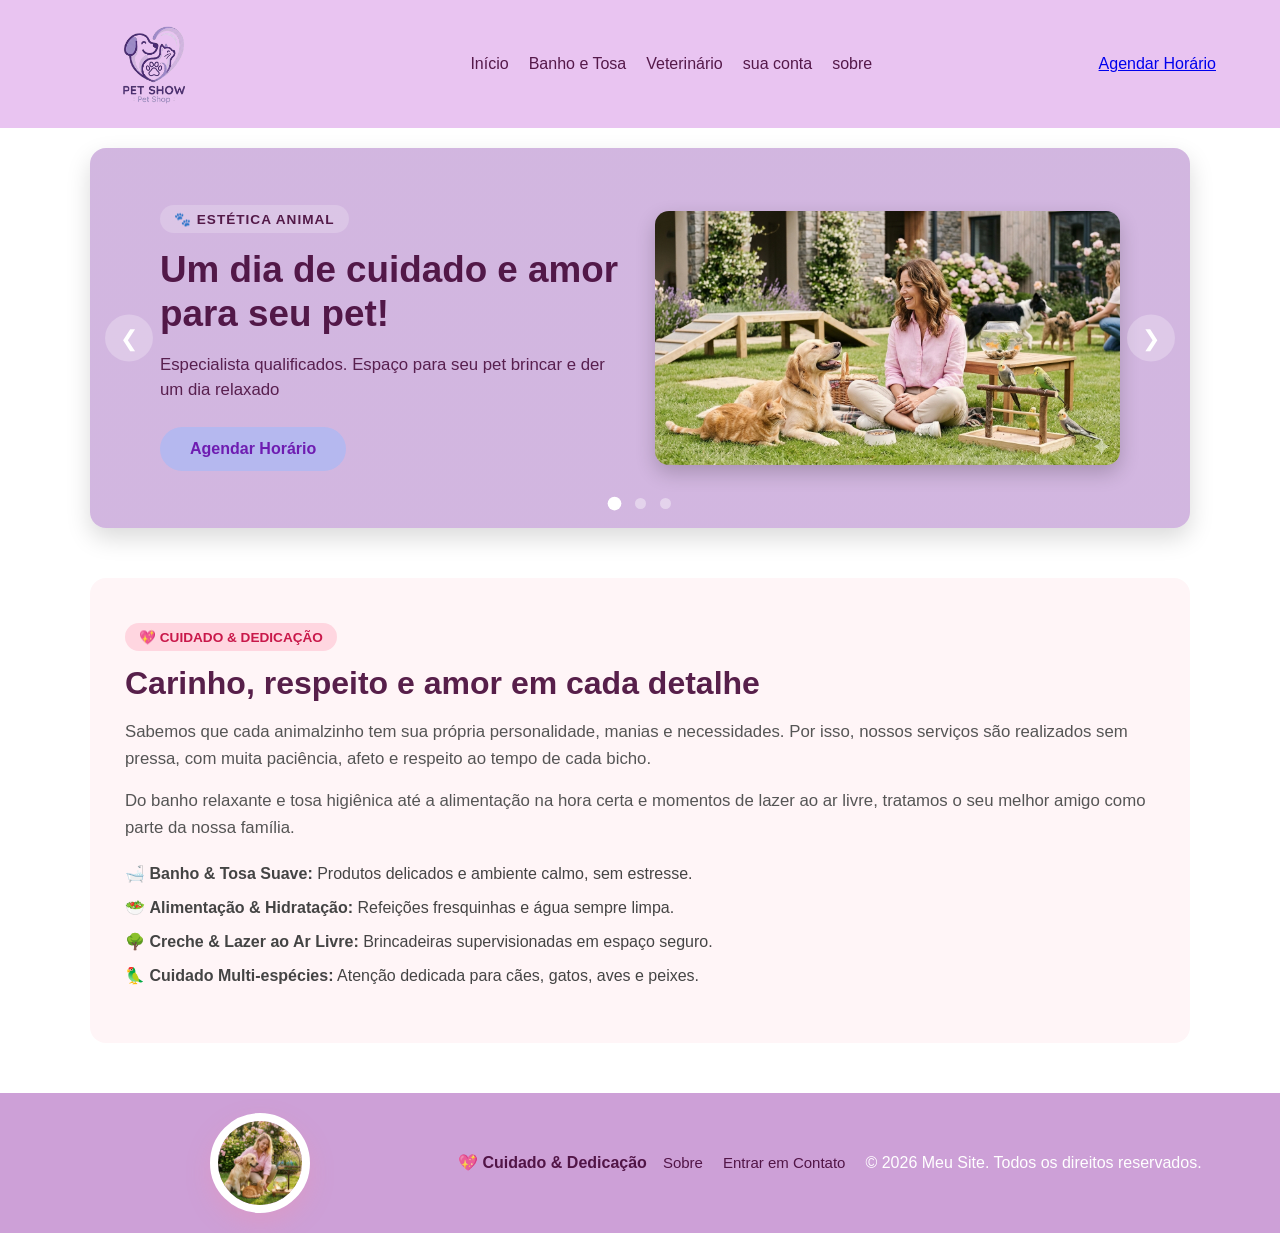
==== index.html @ 5ed7faa3 "Add files via upload" ====
<!DOCTYPE html>
<html lang="pt-BR">
<head>
  <meta charset="UTF-8">
 
  <!---- parte responsiva das telas -->
  <meta name="viewport" content="width=device-width, initial-scale=1.0">
    
  <title>Pet Shop</title>
  
  <!-- Link para CSS separado -->
  <link rel="stylesheet" href="style.css">
</head>
<body>

  <header>
    <!-- Logo -->
    <img src="img.png1.png" width="180" alt="120">

    <!-- Menu de Navegação -->
    <nav>
      <ul>
        <li><a href="index.html">Início</a></li>
        <li><a href="banhoetosa.html">Banho e Tosa</a></li>
        <li><a href="veterinario.html">Veterinário</a></li>
        <li><a href="suaconta.html">sua conta</a></li>
        <li><a href="sobre.html">sobre</a></li>
      </ul>
    </nav>

    <!-- Botão de Ação -->
    <a href="#agendar" class="btn-agendar">Agendar Horário</a>
  </header>

 <!-- Estrutura principal do carrossel -->
  <div class="carrossel">
    
    <!-- Faixa interna que desliza horizontalmente contendo todos os itens -->
    <div class="carrossel-trilho" id="trilho" >
      
      <!-- ================= ITEM 1 ================= -->
      <div class="carrossel-item" style="background: linear-gradient(135deg, #a167be7a 0%, #a167be7a  100%);">
        <div class="item-texto">
          <span class="item-etiqueta">🐾 Estética Animal</span>
          <h2> Um dia de cuidado e amor para seu pet!</h2>
          <p>Especialista qualificados. Espaço para seu pet brincar e der um dia relaxado </p>
          <a href="https://wa.me" target="_blank" class="item-botao">Agendar Horário</a>
        </div>
        <div class="item-imagem">
          <img src="img.png2.jpg" alt="Nosso espaço de cuidar do seu bicho">
        </div>
      </div>

      <!-- ================= ITEM 2 ================= -->
      <div class="carrossel-item" style="background: linear-gradient(135deg, #a167be7a 0%, #a167be7a 100%);">
        <div class="item-texto">
          <span class="item-etiqueta">🦴 Pet Shop & Delivery</span>
          <h2>Rações Super Premium com Entrega Rápida</h2>
          <p>As melhores marcas para cães e gatos entregues na sua porta em até 2 horas.</p>
          <a href="https://wa.me" target="_blank" class="item-botao" style="color: #6e1cb1;">Fazer Pedido</a>
        </div>
        <div class="item-imagem">
          <img src="img.png3.jpg" alt="Cachorro feliz">
        </div>
      </div>

    </div> <!-- fecha o trilho -->

<!-- Botões laterais de navegação -->
    <button class="seta anterior" onclick="moverCarrossel(-1)">&#10094;</button>
    <button class="seta proximo" onclick="moverCarrossel(1)">&#10095;</button>

    <!-- Indicadores inferiores (bolinhas) -->
    <div class="indicadores">
      <span class="bolinha ativa" onclick="irParaItem(0)"></span>
      <span class="bolinha" onclick="irParaItem(1)"></span>
      <span class="bolinha" onclick="irParaItem(2)"></span>
    </div>

  </div>

  <!-- Importa o arquivo JavaScript externo -->
  <script src="script.js"></script>


  <!-- ================= SEÇÃO SERVIÇOS & CARINHO ================= -->
  <section class="nossos-servicos">
    <div class="servicos-container">
      
      <!-- Lado Esquerdo: Imagem Redonda -->

      <!-- Lado Direito: Texto sobre os serviços, carinho e amor -->
      <div class="servicos-texto">
        <span class="servicos-etiqueta">💖 Cuidado & Dedicação</span>
        <h2>Carinho, respeito e amor em cada detalhe</h2>
        <p>
          Sabemos que cada animalzinho tem sua própria personalidade, manias e necessidades. Por isso, nossos serviços são realizados sem pressa, com muita paciência, afeto e respeito ao tempo de cada bicho.
        </p>
        <p>
          Do banho relaxante e tosa higiênica até a alimentação na hora certa e momentos de lazer ao ar livre, tratamos o seu melhor amigo como parte da nossa família.
        </p>

        <!-- Lista dos serviços oferecidos com amor -->
        <ul class="servicos-lista">
          <li>🛁 <strong>Banho & Tosa Suave:</strong> Produtos delicados e ambiente calmo, sem estresse.</li>
          <li>🥗 <strong>Alimentação & Hidratação:</strong> Refeições fresquinhas e água sempre limpa.</li>
          <li>🌳 <strong>Creche & Lazer ao Ar Livre:</strong> Brincadeiras supervisionadas em espaço seguro.</li>
          <li>🦜 <strong>Cuidado Multi-espécies:</strong> Atenção dedicada para cães, gatos, aves e peixes.</li>
        </ul>
      </div>

    </div>
  </section>

   <!-- Tag semântica do rodapé -->
<footer class="rodape">
  <!-- Caixa interna que controla a largura e alinha os dois lados -->
  <div class="rodape-conteudo">
     <!-- Lado Esquerdo: Imagem Redonda -->
      <div class="servicos-imagem2">
        <!-- imagem -->
        <img src="img.png4.jpg" alt="Cuidado com carinho e amor para cada bicho" >
      </div>
    <!-- Lado Esquerdo: Frase de destaque -->
    <div class="rodape-esquerda">
      <span>💖 Cuidado &amp; Dedicação</span>
    </div>

    <!-- Lado Direito: Sobre e Entrar em Contato -->
    <div class="rodape-direita">
      <a href="sobre.html">Sobre</a>
      <!-- Link que abre o WhatsApp ou e-mail diretamente -->
      <a href="https://wa.me" target="_blank">Entrar em Contato</a>
      <p>&copy; 2026 Meu Site. Todos os direitos reservados.</p>
    </div>

  </div>
</footer>




</body>
</html>
---- style.css ----
header {
  display: flex;                /* Coloca o logo, o nav e o botão lado a lado */
  justify-content: space-between; /* Espalha os itens pelas pontas e centro */
  align-items: center;          /* Alinha tudo no meio verticalmente */
  padding: 15px 5%;
}

nav ul {
  display: flex;                /* Coloca os links do menu lado a lado */
  list-style: none;             /* Remove as bolinhas da lista */
  gap: 20px;                    /* Espaço entre cada link */
  margin: 0;
  padding: 0;
}
/* Remove as margens padrão da página para o cabeçalho encostar nas bordas */
body {
  margin: 0;
  padding: 0;
}

header {
  background-color: #e9c4f1;    /* Cor de fundo apenas no cabeçalho */
  display: flex;
  justify-content: space-between;
  align-items: center;
  padding: 15px 5%;
}

/* A cor do texto no cabelhaço */
.logo, nav a {
  color: #410233e1;
  text-decoration: none;
}

nav ul {
  display: flex;
  list-style: none;
  gap: 20px;
  margin: 0;
  padding: 0;
}

/* Reset básico para remover margens padrão */
* {
  box-sizing: border-box;
  margin: 0;
  padding: 0;
  font-family: 'Segoe UI', Tahoma, Geneva, Verdana, sans-serif;
}

/* Janela visível do carrossel */
.carrossel {
  position: relative;
  max-width: 1100px;
  margin: 20px auto;
  border-radius: 16px;
  overflow: hidden; /* Esconde os itens que estão fora da tela */
  box-shadow: 0 10px 25px rgba(0, 0, 0, 0.15);
}

/* Trilho que alinha todos os itens lado a lado */
.carrossel-trilho {
  display: flex; /* Coloca um item ao lado do outro horizontalmente */
  transition: transform 0.5s ease-in-out; /* Cria o efeito suave de deslize lateral */
}

/* Cada item individual ocupa 100% da largura do carrossel */
.carrossel-item {
  min-width: 100%; /* Garante que apareça apenas 1 item por vez */
  display: flex;
  align-items: center;
  justify-content: space-between;
  color: #410233e1;
  padding: 40px 70px;
  gap: 30px;
  min-height: 380px;
}

/* Bloco de texto */
.item-texto {
  flex: 1;
  max-width: 520px;
}

.item-etiqueta {
  display: inline-block;
  background-color: rgba(255, 255, 255, 0.2);
  padding: 6px 14px;
  border-radius: 20px;
  font-size: 0.85rem;
  font-weight: 700;
  text-transform: uppercase;
  letter-spacing: 1px;
  margin-bottom: 15px;
}

.item-texto h2 {
  font-size: 2.3rem;
  line-height: 1.2;
  margin-bottom: 15px;
  font-weight: 800;
}

.item-texto p {
  font-size: 1.05rem;
  line-height: 1.5;
  margin-bottom: 25px;
  opacity: 0.95;
}

/* Botão de ação */
.item-botao {
  display: inline-block;
  background-color: #b5b8ef;
  color: #6e1cb1;
  text-decoration: none;
  font-weight: 700;
  font-size: 1rem;
  padding: 13px 30px;
  border-radius: 30px;
  transition: transform 0.2s ease, box-shadow 0.2s ease;
}

.item-botao:hover {
  transform: translateY(-3px);
  box-shadow: 0 6px 15px rgba(0, 0, 0, 0.2);
}

/* Bloco da imagem */
.item-imagem {
  flex: 1;
  display: flex;
  justify-content: center;
}

.item-imagem img {
  max-width: 100%;
  height: auto;
  max-height: 280px;
  border-radius: 14px;
  object-fit: cover;
  box-shadow: 0 8px 20px rgba(0, 0, 0, 0.2);
}

/* Setas laterais */
.seta {
  position: absolute;
  top: 50%;
  transform: translateY(-50%);
  background-color: rgba(255, 255, 255, 0.25);
  color: #ffffff;
  border: none;
  font-size: 1.4rem;
  padding: 10px 15px;
  cursor: pointer;
  border-radius: 50%;
  transition: background-color 0.2s;
  z-index: 10; /* Mantém as setas sempre acima do conteúdo */
}

.seta:hover {
  background-color: rgba(255, 255, 255, 0.45);
}

.anterior { left: 15px; }
.proximo { right: 15px; }

/* Bolinhas indicadoras */
.indicadores {
  position: absolute;
  bottom: 15px;
  width: 100%;
  text-align: center;
  z-index: 10;
}

.bolinha {
  display: inline-block;
  height: 11px;
  width: 11px;
  margin: 0 5px;
  background-color: rgba(255, 255, 255, 0.4);
  border-radius: 50%;
  cursor: pointer;
  transition: background-color 0.3s, transform 0.3s;
}

.bolinha.ativa {
  background-color: #ffffff;
  transform: scale(1.25);
}

/* Adaptação para celulares */
@media (max-width: 768px) {
  .carrossel-item {
    flex-direction: column-reverse;
    text-align: center;
    padding: 35px 25px 50px;
  }

  .item-texto h2 {
    font-size: 1.8rem;
  }

  .seta {
    padding: 8px 12px;
    font-size: 1.1rem;
  }
}
/* ================= ESTILOS DA SEÇÃO DE SERVIÇOS & CARINHO ================= */
.nossos-servicos {
  max-width: 1100px;
  margin: 50px auto;
  padding: 45px 35px;
  background-color: #fff5f7; /* Fundo rosa bem suave */
  border-radius: 16px;
}

.servicos-container {
  display: flex;
  align-items: center;
  justify-content: space-between;
  gap: 50px;
}

/* Imagem perfeitamente redonda */
.servicos-imagem {
  flex: 1;
  display: flex;
  justify-content: center;
}

.servicos-imagem img {
  width: 330px;
  height: 330px;
  border-radius: 50%; /* Formato redondo */
  object-fit: cover; /* Encaixa a foto sem distorcer */
  border: 8px solid #ffffff;
  box-shadow: 0 10px 25px rgba(255, 140, 160, 0.25);
}

/* Imagem perfeitamente redonda rodape  */
.servicos-imagem2 {
  flex: 1;
  display: flex;
  justify-content: center;
}

.servicos-imagem2 img {
  width: 100px;
  height: 100px;
  border-radius: 50%; /* Formato redondo */
  object-fit: cover; /* Encaixa a foto sem distorcer */
  border: 8px solid #ffffff;
  box-shadow: 0 10px 25px rgba(255, 140, 160, 0.25);
}


/* Textos e lista de serviços */
.servicos-texto {
  flex: 1.4;
}

.servicos-etiqueta {
  display: inline-block;
  background-color: #ffd6e0;
  color: #c9184a;
  padding: 6px 14px;
  border-radius: 20px;
  font-size: 0.85rem;
  font-weight: 700;
  text-transform: uppercase;
  margin-bottom: 12px;
}

.servicos-texto h2 {
  font-size: 2rem;
  color: #410233e1;
  margin-bottom: 16px;
  line-height: 1.25;
}

.servicos-texto p {
  font-size: 1.05rem;
  color: #555555;
  line-height: 1.6;
  margin-bottom: 15px;
}

.servicos-lista {
  list-style: none;
  margin-top: 20px;
}

.servicos-lista li {
  font-size: 1rem;
  color: #444444;
  line-height: 1.5;
  margin-bottom: 10px;
}

/* Ajuste para telas de celular */
@media (max-width: 768px) {
  .servicos-container {
    flex-direction: column;
    text-align: center;
    gap: 30px;
  }

  .servicos-imagem img {
    width: 240px;
    height: 240px;
  }

  .servicos-lista {
    text-align: left;
  }
}

/* ==========================================================================
   ESTILO DO RODAPÉ (CSS SEPARADO)
   ========================================================================== */

.rodape {
  /* Cor de fundo do rodapé (mude aqui para a cor que desejar) */
  background-color: #9230a875;

  /* Cor padrão dos textos */
  color: #ffffff;

  /* Espaçamento interno (20px em cima/baixo, 16px nas laterais) */
  padding: 20px 16px;

  /* Espaço acima do rodapé para não grudar no conteúdo */
  margin-top: 40px;
}

.rodape-conteudo {
  /* Limita a largura em monitores muito grandes e centraliza */
  width: 90%;
  max-width: 1200px;
  margin: 0 auto;

  /* NO CELULAR (Mobile First): coloca um bloco embaixo do outro no centro */
  display: flex;
  flex-direction: column;
  align-items: center;
  gap: 16px;
}

/* Estilo da frase 💖 Cuidado & Dedicação */
.rodape-esquerda span {
  font-size: 16px;
  font-weight: bold;
  color: #410233e1;
}

/* Caixa que segura os links "Sobre" e "Entrar em Contato" */
.rodape-direita {
  /* Deixa os links do lado direito um ao lado do outro */
  display: flex;
  align-items: center;
  gap: 20px; /* Espaço entre "Sobre" e "Entrar em Contato" */
}

/* Estilo visual dos links */
.rodape-direita a {
  color: #410233e1;
  text-decoration: none; /* Tira o sublinhado padrão */
  font-size: 15px;
  transition: color 0.2s; /* Deixa a mudança de cor suave ao passar o mouse */
}

/* Efeito quando passa o mouse por cima */
.rodape-direita a:hover {
  color: #f472b6; /* Muda para um tom rosado combinando com o 💖 */
  text-decoration: underline;
}

/* ==========================================================================
   ADAPTAÇÃO PARA TABLET E COMPUTADOR (Telas a partir de 768px)
   ========================================================================== */
@media (min-width: 768px) {
  .rodape-conteudo {
    /* Muda de coluna para LINHA (deixa esquerda e direita um do lado do outro) */
    flex-direction: row;

    /* Joga "💖 Cuidado & Dedicação" para a esquerda e os contatos para a direita */
    justify-content: space-between;
  }
}
/* ==========================================================================
   PÁGINA SOBRE NÓS COM 2 IMAGENS (Responsiva)
   ========================================================================== */

.sobre-container {
  width: 90%;
  max-width: 1100px;
  margin: 40px auto;
}

/* Estilo padrão (CELULAR): foto em cima, texto embaixo */
.sobre-bloco {
  display: flex;
  flex-direction: column;
  align-items: center;
  gap: 30px;
  background-color: #ffffff;
  padding: 25px;
  border-radius: 16px;
  box-shadow: 0 5px 20px rgba(0, 0, 0, 0.08);
  margin-bottom: 35px;
}

.sobre-imagem {
  width: 100%;
  text-align: center;
}

.sobre-imagem img {
  width: 100%;
  max-width: 420px;
  height: 280px; /* Mantém as duas fotos com a mesma altura */
  object-fit: cover; /* Corta sem distorcer a imagem */
  border-radius: 14px;
}

.sobre-etiqueta {
  display: inline-block;
  background-color: #f3e8ff;
  color: #7e22ce;
  padding: 6px 14px;
  border-radius: 20px;
  font-size: 0.85rem;
  font-weight: bold;
  margin-bottom: 12px;
}

.sobre-texto h1,
.sobre-texto h2 {
  color: #410233e1;
  font-size: 1.8rem;
  margin-bottom: 15px;
  line-height: 1.25;
}

.sobre-texto p {
  color: #4b5563;
  font-size: 1.05rem;
  line-height: 1.6;
  margin-bottom: 14px;
}

/* Cartões de Missão, Visão e Valores */
.sobre-pilares {
  display: flex;
  flex-direction: column;
  gap: 20px;
}

.pilar-card {
  background-color: #fdf4ff;
  border-left: 5px solid #f097df;
  padding: 24px;
  border-radius: 12px;
  box-shadow: 0 3px 10px rgba(0, 0, 0, 0.05);
}

.pilar-card h3 {
  color: #410233e1;
  margin-bottom: 10px;
  font-size: 1.25rem;
}

.pilar-card p {
  color: #4b5563;
  line-height: 1.5;
}

/* ==========================================================================
   ADAPTAÇÃO PARA TABLET E COMPUTADOR (Telas a partir de 768px)
   ========================================================================== */
@media (min-width: 768px) {
  .sobre-bloco {
    /* Bloco 1: Foto na esquerda, texto na direita */
    flex-direction: row;
    padding: 40px;
  }

  .sobre-bloco.inverter-pc {
    /* Bloco 2: Inverte a ordem (Texto na esquerda, Foto na direita) */
    flex-direction: row-reverse;
  }

  .sobre-imagem {
    flex: 1;
  }

  .sobre-texto {
    flex: 1.2;
  }

  .sobre-pilares {
    /* 3 cartões lado a lado */
    flex-direction: row;
  }

  .pilar-card {
    flex: 1;
  }
}

/* ==========================================================================
   PÁGINA BANHO E TOSA - PET SHOW (Responsivo)
   ========================================================================== */

.servicos-page {
  width: 90%;
  max-width: 1100px;
  margin: 35px auto;
}

/* 1. BANNER PRINCIPAL (Mobile First: foto embaixo, texto em cima) */
.banho-hero {
  display: flex;
  flex-direction: column;
  align-items: center;
  gap: 28px;
  background: linear-gradient(135deg, #fdf4ff 0%, #fae8ff 100%);
  padding: 30px;
  border-radius: 18px;
  box-shadow: 0 6px 20px rgba(0, 0, 0, 0.06);
  margin-bottom: 45px;
}

.banho-etiqueta {
  display: inline-block;
  background-color: #f097df;
  color: #ffffff;
  padding: 6px 14px;
  border-radius: 20px;
  font-size: 0.85rem;
  font-weight: bold;
  margin-bottom: 12px;
}

.banho-hero-texto h1 {
  color: #410233e1;
  font-size: 1.9rem;
  line-height: 1.25;
  margin-bottom: 15px;
}

.banho-hero-texto p {
  color: #4b5563;
  font-size: 1.05rem;
  line-height: 1.6;
  margin-bottom: 22px;
}

.btn-whatsapp {
  display: inline-block;
  background-color: #25d366;
  color: #ffffff;
  text-decoration: none;
  font-weight: bold;
  padding: 13px 28px;
  border-radius: 30px;
  transition: transform 0.2s, box-shadow 0.2s;
}

.btn-whatsapp:hover {
  transform: translateY(-2px);
  box-shadow: 0 5px 15px rgba(37, 211, 102, 0.35);
}

.banho-hero-imagem img {
  width: 100%;
  max-width: 420px;
  height: 280px;
  object-fit: cover;
  border-radius: 16px;
}

/* 2. GRADE DE PACOTES E SERVIÇOS */
.titulo-secao {
  text-align: center;
  color: #410233e1;
  font-size: 1.7rem;
  margin-bottom: 28px;
}

.pacotes-grade {
  display: flex;
  flex-direction: column;
  gap: 20px;
  margin-bottom: 45px;
}

.pacote-card {
  background-color: #ffffff;
  border: 1px solid #f3e8ff;
  border-top: 5px solid #f58ef4;
  border-radius: 14px;
  padding: 26px;
  box-shadow: 0 4px 12px rgba(0, 0, 0, 0.05);
  display: flex;
  flex-direction: column;
  justify-content: space-between;
}

.pacote-icone {
  font-size: 2rem;
  margin-bottom: 12px;
}

.pacote-card h3 {
  color: #410233e1;
  font-size: 1.3rem;
  margin-bottom: 10px;
}

.pacote-card p {
  color: #4b5563;
  line-height: 1.55;
  margin-bottom: 18px;
}

.pacote-link {
  color: #c026d3;
  font-weight: bold;
  text-decoration: none;
}

.pacote-link:hover {
  text-decoration: underline;
}

/* 3. CAIXA DE DIFERENCIAIS */
.diferenciais-box {
  background-color: #ffffff;
  padding: 28px;
  border-radius: 16px;
  box-shadow: 0 4px 15px rgba(0, 0, 0, 0.06);
}

.diferenciais-box h2 {
  color: #410233e1;
  font-size: 1.45rem;
  margin-bottom: 18px;
}

.diferenciais-lista {
  list-style: none;
  display: flex;
  flex-direction: column;
  gap: 12px;
  color: #374151;
  line-height: 1.5;
}

/* ==========================================================================
   ADAPTAÇÃO PARA TABLET E COMPUTADOR (Telas a partir de 768px)
   ========================================================================== */
@media (min-width: 768px) {
  .banho-hero {
    flex-direction: row;
    padding: 40px;
  }

  .banho-hero-texto {
    flex: 1.2;
  }

  .banho-hero-imagem {
    flex: 1;
    text-align: right;
  }

  .pacotes-grade {
    flex-direction: row;
  }

  .pacote-card {
    flex: 1;
  }
}

/* ==========================================================================
   PÁGINA CLÍNICA VETERINÁRIA - PET SHOW (Responsivo)
   ========================================================================== */

.vet-page {
  width: 90%;
  max-width: 1100px;
  margin: 35px auto;
}

/* 1. BANNER PRINCIPAL (Mobile First) */
.vet-hero {
  display: flex;
  flex-direction: column;
  align-items: center;
  gap: 28px;
  background: linear-gradient(135deg, #f3e8ff 0%, #fce7f3 100%);
  padding: 30px;
  border-radius: 18px;
  box-shadow: 0 6px 20px rgba(0, 0, 0, 0.06);
  margin-bottom: 45px;
}

.vet-etiqueta {
  display: inline-block;
  background-color: #9333ea; /* Tom lilás/roxo clínico */
  color: #ffffff;
  padding: 6px 14px;
  border-radius: 20px;
  font-size: 0.85rem;
  font-weight: bold;
  margin-bottom: 12px;
}

.vet-hero-texto h1 {
  color: #410233e1;
  font-size: 1.9rem;
  line-height: 1.25;
  margin-bottom: 15px;
}

.vet-hero-texto p {
  color: #4b5563;
  font-size: 1.05rem;
  line-height: 1.6;
  margin-bottom: 22px;
}

.btn-whatsapp {
  display: inline-block;
  background-color: #25d366;
  color: #ffffff;
  text-decoration: none;
  font-weight: bold;
  padding: 13px 28px;
  border-radius: 30px;
  transition: transform 0.2s, box-shadow 0.2s;
}

.btn-whatsapp:hover {
  transform: translateY(-2px);
  box-shadow: 0 5px 15px rgba(37, 211, 102, 0.35);
}

.vet-hero-imagem img {
  width: 100%;
  max-width: 420px;
  height: 280px;
  object-fit: cover;
  border-radius: 16px;
}

/* 2. GRADE DE ATENDIMENTOS */
.titulo-secao {
  text-align: center;
  color: #410233e1;
  font-size: 1.7rem;
  margin-bottom: 28px;
}

.vet-grade {
  display: flex;
  flex-direction: column;
  gap: 20px;
  margin-bottom: 45px;
}

.vet-card {
  background-color: #ffffff;
  border: 1px solid #f3e8ff;
  border-top: 5px solid #a855f7;
  border-radius: 14px;
  padding: 26px;
  box-shadow: 0 4px 12px rgba(0, 0, 0, 0.05);
  display: flex;
  flex-direction: column;
  justify-content: space-between;
}

.vet-icone {
  font-size: 2rem;
  margin-bottom: 12px;
}

.vet-card h3 {
  color: #410233e1;
  font-size: 1.3rem;
  margin-bottom: 10px;
}

.vet-card p {
  color: #4b5563;
  line-height: 1.55;
  margin-bottom: 18px;
}

.vet-link {
  color: #9333ea;
  font-weight: bold;
  text-decoration: none;
}

.vet-link:hover {
  text-decoration: underline;
}

/* 3. CAIXA DE INFORMAÇÕES */
.vet-info-box {
  background-color: #ffffff;
  padding: 28px;
  border-radius: 16px;
  box-shadow: 0 4px 15px rgba(0, 0, 0, 0.06);
}

.vet-info-box h2 {
  color: #410233e1;
  font-size: 1.45rem;
  margin-bottom: 18px;
}

.vet-lista {
  list-style: none;
  display: flex;
  flex-direction: column;
  gap: 12px;
  color: #374151;
  line-height: 1.5;
}

/* ==========================================================================
   ADAPTAÇÃO PARA TABLET E COMPUTADOR (Telas a partir de 768px)
   ========================================================================== */
@media (min-width: 768px) {
  .vet-hero {
    flex-direction: row;
    padding: 40px;
  }

  .vet-hero-texto {
    flex: 1.2;
  }

  .vet-hero-imagem {
    flex: 1;
    text-align: right;
  }

  .vet-grade {
    flex-direction: row;
  }

  .vet-card {
    flex: 1;
  }
}

/* ==========================================================================
   PÁGINA MINHA CONTA (LOGIN E CADASTRO) - PET SHOW (Responsivo)
   ========================================================================== */

.conta-page {
  width: 90%;
  max-width: 520px; /* Largura ideal para formulários ficarem elegantes e legíveis */
  margin: 45px auto;
}

.conta-card {
  background-color: #ffffff;
  border-radius: 18px;
  box-shadow: 0 8px 25px rgba(65, 2, 51, 0.1);
  overflow: hidden;
  border: 1px solid #f3e8ff;
}

/* Abas superiores */
.conta-abas {
  display: flex;
  background-color: #fdf4ff;
  border-bottom: 1px solid #f3e8ff;
}

.aba-btn {
  flex: 1;
  padding: 16px 10px;
  border: none;
  background: transparent;
  font-size: 0.95rem;
  font-weight: bold;
  color: #6b7280;
  cursor: pointer;
  transition: all 0.2s;
}

.aba-btn.ativa {
  background-color: #ffffff;
  color: #410233e1;
  border-bottom: 3px solid #f097df;
}

/* Corpo do formulário */
.conta-form {
  padding: 30px 25px;
}

.conta-form.oculto {
  display: none;
}

.conta-form h1 {
  color: #410233e1;
  font-size: 1.55rem;
  margin-bottom: 8px;
  text-align: center;
}

.conta-subtitulo {
  color: #6b7280;
  font-size: 0.95rem;
  text-align: center;
  margin-bottom: 24px;
}

.campo-grupo {
  display: flex;
  flex-direction: column;
  margin-bottom: 16px;
}

.campo-grupo label {
  font-size: 0.9rem;
  font-weight: 600;
  color: #410233e1;
  margin-bottom: 6px;
}

.campo-grupo input,
.campo-grupo select {
  padding: 12px 14px;
  border: 1.5px solid #e9d5ff;
  border-radius: 10px;
  font-size: 1rem;
  outline: none;
  transition: border-color 0.2s;
}

.campo-grupo input:focus,
.campo-grupo select:focus {
  border-color: #f097df;
}

/* No celular fica um embaixo do outro */
.campo-duplo {
  display: flex;
  flex-direction: column;
  gap: 0;
}

.conta-opcoes {
  display: flex;
  justify-content: space-between;
  align-items: center;
  font-size: 0.88rem;
  margin-bottom: 22px;
  color: #4b5563;
}

.esqueci-senha {
  color: #c026d3;
  text-decoration: none;
  font-weight: 600;
}

.esqueci-senha:hover {
  text-decoration: underline;
}

/* Botão principal rosa/lilás */
.btn-enviar {
  width: 100%;
  padding: 14px;
  border: none;
  border-radius: 30px;
  background: linear-gradient(135deg, #f58ef4 0%, #c084fc 100%);
  color: #ffffff;
  font-size: 1.05rem;
  font-weight: bold;
  cursor: pointer;
  transition: transform 0.2s, box-shadow 0.2s;
}

.btn-enviar:hover {
  transform: translateY(-2px);
  box-shadow: 0 6px 15px rgba(240, 151, 223, 0.4);
}

/* ==========================================================================
   ADAPTAÇÃO PARA TABLET E COMPUTADOR (Telas a partir de 600px)
   ========================================================================== */
@media (min-width: 600px) {
  .conta-form {
    padding: 35px 40px;
  }

  /* Coloca WhatsApp e Nome do Pet lado a lado no computador */
  .campo-duplo {
    flex-direction: row;
    gap: 14px;
  }

  .campo-duplo .campo-grupo {
    flex: 1;
  }
}






/* ===== Cabeçalho e imagens no celular ===== */
img { max-width: 100%; }

@media (max-width: 768px) {
  header {
    flex-direction: column;
    gap: 12px;
    text-align: center;
  }

  header img {
    width: 140px;
    height: auto;
  }

  nav ul {
    flex-wrap: wrap;
    justify-content: center;
    gap: 8px 16px;
  }
}
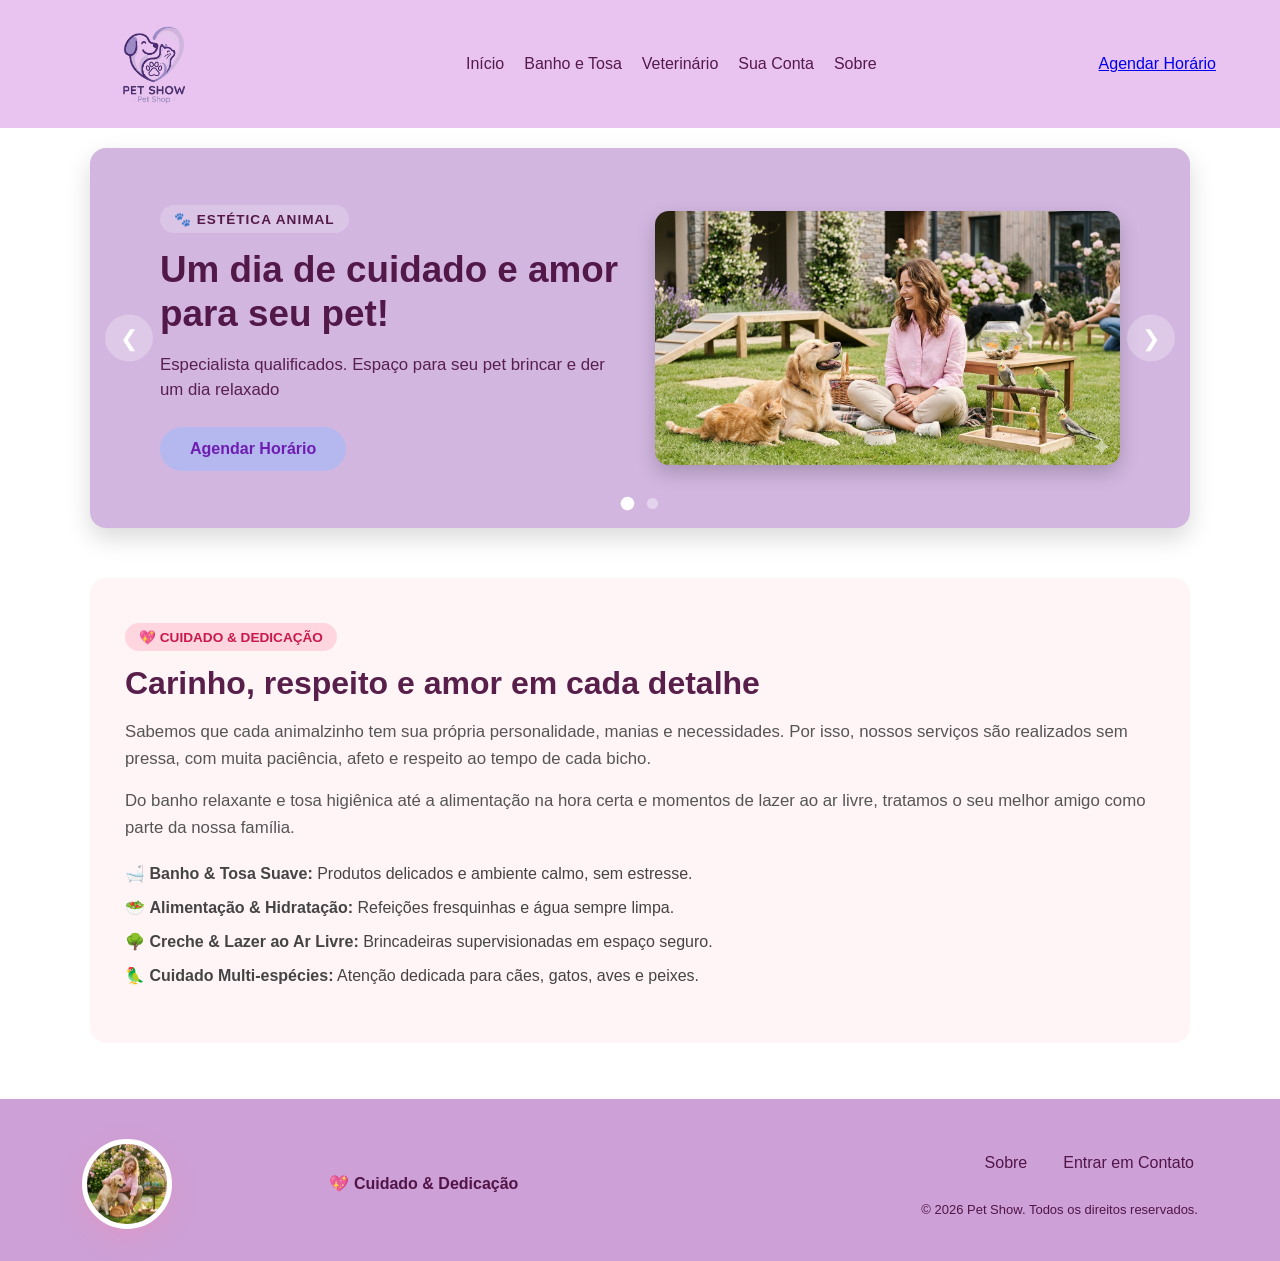
==== commit cea4b441: "Add files via upload" ====
--- a/index.html
+++ b/index.html
@@ -23,13 +23,13 @@
         <li><a href="index.html">Início</a></li>
         <li><a href="banhoetosa.html">Banho e Tosa</a></li>
         <li><a href="veterinario.html">Veterinário</a></li>
-        <li><a href="suaconta.html">sua conta</a></li>
-        <li><a href="sobre.html">sobre</a></li>
+        <li><a href="suaconta.html">Sua Conta</a></li>
+        <li><a href="sobre.html">Sobre</a></li>
       </ul>
     </nav>
 
     <!-- Botão de Ação -->
-    <a href="#agendar" class="btn-agendar">Agendar Horário</a>
+    <a href="agendar.html" class="btn-agendar">Agendar Horário</a>
   </header>
 
  <!-- Estrutura principal do carrossel -->
@@ -44,7 +44,7 @@
           <span class="item-etiqueta">🐾 Estética Animal</span>
           <h2> Um dia de cuidado e amor para seu pet!</h2>
           <p>Especialista qualificados. Espaço para seu pet brincar e der um dia relaxado </p>
-          <a href="https://wa.me" target="_blank" class="item-botao">Agendar Horário</a>
+          <a href="agendar.html" class="item-botao">Agendar Horário</a>
         </div>
         <div class="item-imagem">
           <img src="img.png2.jpg" alt="Nosso espaço de cuidar do seu bicho">
@@ -57,7 +57,7 @@
           <span class="item-etiqueta">🦴 Pet Shop & Delivery</span>
           <h2>Rações Super Premium com Entrega Rápida</h2>
           <p>As melhores marcas para cães e gatos entregues na sua porta em até 2 horas.</p>
-          <a href="https://wa.me" target="_blank" class="item-botao" style="color: #6e1cb1;">Fazer Pedido</a>
+          <a href="https://wa.me/5531981195058?text=Ol%C3%A1%21%20Vim%20pelo%20site%20do%20Pet%20Show%20e%20gostaria%20de%20fazer%20um%20pedido%20de%20produtos." target="_blank" class="item-botao" style="color: #6e1cb1;">Fazer Pedido</a>
         </div>
         <div class="item-imagem">
           <img src="img.png3.jpg" alt="Cachorro feliz">
@@ -74,7 +74,6 @@
     <div class="indicadores">
       <span class="bolinha ativa" onclick="irParaItem(0)"></span>
       <span class="bolinha" onclick="irParaItem(1)"></span>
-      <span class="bolinha" onclick="irParaItem(2)"></span>
     </div>
 
   </div>
@@ -130,8 +129,8 @@
     <div class="rodape-direita">
       <a href="sobre.html">Sobre</a>
       <!-- Link que abre o WhatsApp ou e-mail diretamente -->
-      <a href="https://wa.me" target="_blank">Entrar em Contato</a>
-      <p>&copy; 2026 Meu Site. Todos os direitos reservados.</p>
+      <a href="https://wa.me/5531981195058?text=Ol%C3%A1%21%20Vim%20pelo%20site%20do%20Pet%20Show%20e%20gostaria%20de%20mais%20informa%C3%A7%C3%B5es." target="_blank">Entrar em Contato</a>
+      <p>&copy; 2026 Pet Show. Todos os direitos reservados.</p>
     </div>
 
   </div>
--- a/style.css
+++ b/style.css
@@ -1046,3 +1046,216 @@
     gap: 8px 16px;
   }
 }
+
+/* ===== Agendar horário ===== */
+.agendar {
+  max-width: 520px;
+  margin: 40px auto;
+  padding: 24px 20px;
+  text-align: center;
+}
+
+.agendar-form {
+  display: flex;
+  flex-direction: column;
+  gap: 14px;
+  margin-top: 18px;
+  text-align: left;
+}
+
+.agendar-form label {
+  display: flex;
+  flex-direction: column;
+  gap: 6px;
+  font-weight: 600;
+}
+
+.agendar-form input,
+.agendar-form select {
+  padding: 12px;
+  border: 1px solid #ccc;
+  border-radius: 10px;
+  font-size: 16px;
+  font-family: inherit;
+  width: 100%;
+  box-sizing: border-box;
+}
+
+.agendar-duplo {
+  display: flex;
+  gap: 12px;
+}
+
+.agendar-duplo label {
+  flex: 1;
+}
+
+.agendar-btn {
+  padding: 14px;
+  border: none;
+  border-radius: 10px;
+  background: #6e1cb1;
+  color: #fff;
+  font-size: 16px;
+  font-weight: 700;
+  cursor: pointer;
+}
+
+.agendar-btn:hover {
+  opacity: 0.9;
+}
+
+.agendar-form textarea {
+  padding: 12px;
+  border: 1px solid #ccc;
+  border-radius: 10px;
+  font-size: 16px;
+  font-family: inherit;
+  width: 100%;
+  box-sizing: border-box;
+  resize: vertical;
+}
+
+.agendar-oculto {
+  display: none !important;
+}
+
+/* ===== Agenda do cliente ===== */
+.agendar-ok {
+  margin-top: 16px;
+  padding: 12px;
+  border-radius: 10px;
+  background: #e6f7ec;
+  color: #1b6b3a;
+  font-weight: 700;
+}
+
+.agenda-lista {
+  margin-top: 32px;
+  text-align: left;
+}
+
+.agenda-lista h2 {
+  text-align: center;
+}
+
+.agenda-item {
+  border: 1px solid #ddd;
+  border-radius: 12px;
+  padding: 14px;
+  margin: 12px 0;
+}
+
+.agenda-item strong {
+  color: #6e1cb1;
+}
+
+.agenda-item p {
+  margin: 4px 0;
+}
+
+.agenda-item button {
+  margin-top: 8px;
+  padding: 8px 14px;
+  border: none;
+  border-radius: 8px;
+  background: #c0392b;
+  color: #fff;
+  cursor: pointer;
+}
+
+/* ===== Rodapé com mais espaço ===== */
+.rodape {
+  padding: 40px 20px 32px;
+  margin-top: 56px;
+}
+
+.rodape-conteudo {
+  gap: 24px;
+  text-align: center;
+}
+
+.rodape .servicos-imagem2 {
+  flex: none;
+}
+
+.rodape .servicos-imagem2 img {
+  width: 90px;
+  height: 90px;
+  border-width: 5px;
+}
+
+.rodape-direita {
+  flex-wrap: wrap;
+  justify-content: center;
+  gap: 14px 28px;
+}
+
+.rodape-direita a {
+  font-size: 16px;
+  padding: 6px 4px;
+}
+
+.rodape-direita p {
+  flex-basis: 100%;
+  margin: 8px 0 0;
+  text-align: center;
+  font-size: 13px;
+  line-height: 1.5;
+  color: #410233e1;
+}
+
+@media (min-width: 768px) {
+  .rodape-conteudo {
+    gap: 32px;
+    text-align: left;
+  }
+
+  .rodape-direita {
+    justify-content: flex-end;
+  }
+
+  .rodape-direita p {
+    text-align: right;
+  }
+}
+
+/* ===== Sua Conta: aviso de login e link do admin ===== */
+.conta-logado {
+  margin-bottom: 18px;
+  padding: 12px;
+  border-radius: 10px;
+  background: #f3e8fb;
+  text-align: center;
+}
+
+.conta-logado p {
+  margin: 0 0 8px;
+}
+
+.conta-logado a {
+  display: inline-block;
+  margin-right: 10px;
+  color: #6e1cb1;
+  font-weight: 700;
+}
+
+.conta-logado button {
+  padding: 6px 12px;
+  border: 1px solid #6e1cb1;
+  border-radius: 8px;
+  background: transparent;
+  color: #6e1cb1;
+  cursor: pointer;
+}
+
+.conta-admin {
+  margin: 22px 0 0;
+  text-align: center;
+  font-size: 14px;
+}
+
+.conta-admin a {
+  color: #6b6b6b;
+  text-decoration: underline;
+}
